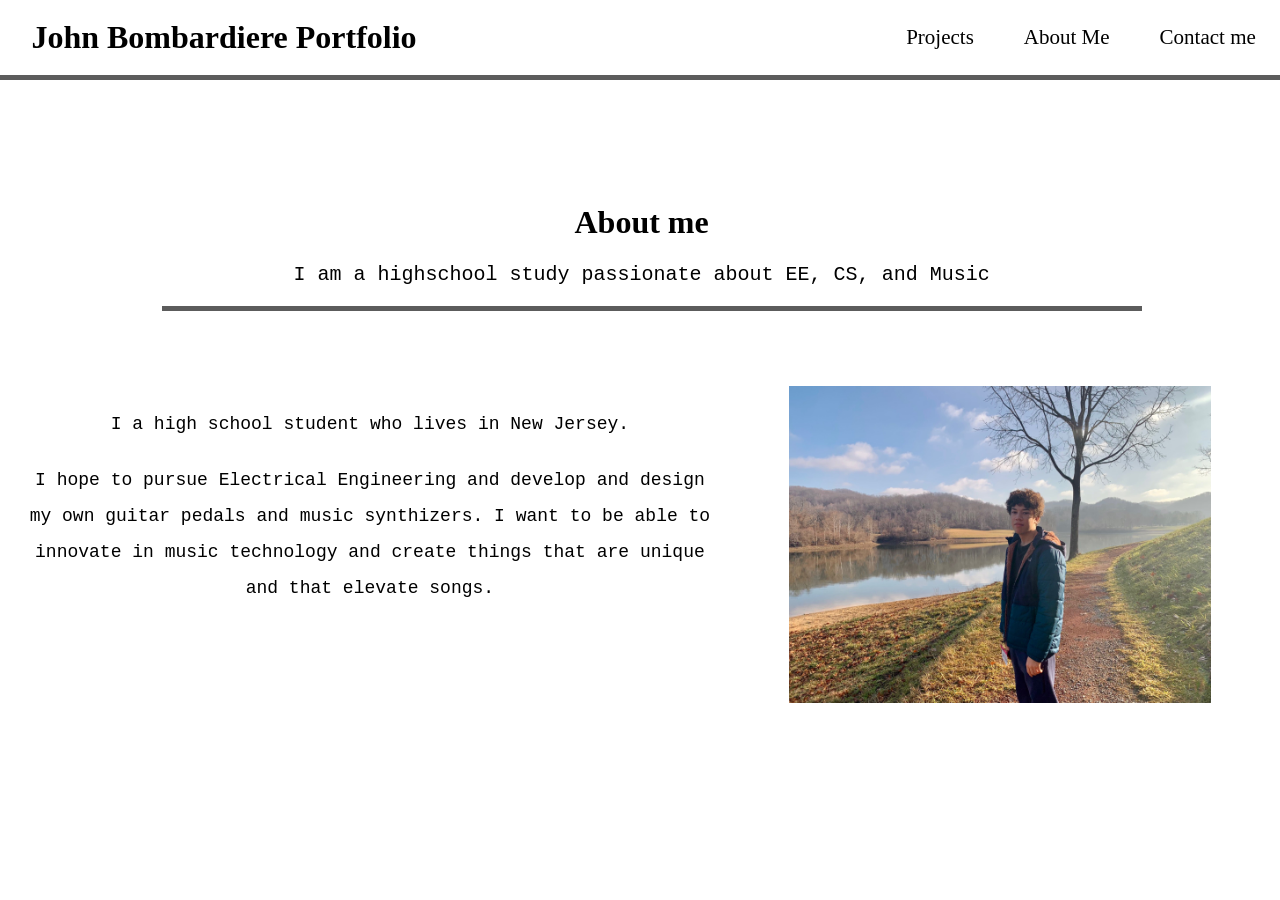
==== About.html @ 47466e91 "Add files via upload" ====
<!DOCTYPE html>
<head>
    <title> Engineering Portfolio - John Bombardiere</title>
    <link rel = "stylesheet" href="./top.css" type = "text/css">
    <link rel = "stylesheet" href="./stylePage.css" type = "text/css">
</head>

<body>
    <div id = "topBar">
        <div id = "topLeft">
        <h1  id = "top">
            <a id = "mainLink" href="index.html">John Bombardiere Portfolio</a>
        </h1>

        </div>
        <div id = "topRight">

            <a class = "topURL" href="Projects.html">Projects</a>
            <a class = "topURL" href="About.html">About Me</a>
            <a class = "topURL" href="Contact.html">Contact me</a>

        </div>
            
    </div>
    
    <div id = "topSpace"></div>

    <div class = "divSpace"></div>

    <div id = "pageHeader">
        <h1> About me</h1>

        <p>I am a highschool study passionate about EE, CS, and Music</p>

    </div>

    <div class = "divSpace"></div>

    <div class="mainDiv">
        <div class = "textDiv">
            <p class = "sideTxt">
                I a high school student who lives in New Jersey. 
            </p>
            <p class = "sideTxt">
                I hope to pursue Electrical Engineering and develop and design my own guitar pedals and music synthizers. 
                I want to be able to innovate in music technology and create things that are unique and that elevate songs.
            </p>
        </div>

        <div class = "sideDiv">
            <img src = "Images/PhotoOfMe1.jpg">
        </div>
    </div>
</body>
---- top.css ----
html, body{
    overflow-x: hidden;
    width: 100%;
}


h1{
    text-align: center;
    /*font-size: 34.5px;*/
    z-index: 20;
    white-space: nowrap;
}

#mainLink{
    color: black;
    text-decoration: none;
}

#topSpace{
    width: 100%;
    height: 100px;
}

#topBar{
    left: 0%;
    position: absolute;
    width: 100%;
    top: 0px;
    height: 75px;
    background: #ffff;
    z-index: 10;

    display: flex;
    justify-content: center;
    align-items: center;
    border-bottom: 5px solid #5c5c5c;
}

#topRight{
    position: absolute;
    z-index: 30;
    width: 35%;
    top: 0px;
    left: 65%;
    height: 75px;

    background: #ffffff;

    display: flex;
    justify-content: center;
    align-items: center;
}

#topLeft{
    position: absolute;
    z-index: 30;
    width: 35%;
    top: 0px;
    right: 65%;
    height: 75px;

    background: #ffffff;

    display: flex;
    justify-content: center;
    align-items: center;
}

.topURL{
    margin-left: 50px;
    color: black;
    font-size: 21px;
    text-decoration: none;
}
---- stylePage.css ----
h2{
    line-height: 10px;
    text-align: left;
    margin: 20px;

}

p{
    margin: 20px;
    text-align: left;
    font-size: 20px;
    font-family: 'Courier New', Courier, monospace;
    text-align: center;
}

.sideTxt, .subtitles{
    font-size: 18px;
    line-height: 10px;
    line-height: 2;
    font-family: 'Courier New', Courier, monospace;
    margin: 20px;
}

/*for projects fix later*/
img{

    position: relative;
    width: 33vw;
}

.imgSizeVerySmall{
    position: relative;
    width: 20vw;
}

.imgSizeSmall{
    position: relative;
    width: 25vw;
}

#pageHeader{
    left: 12%;

    padding-right: 20px;
    /*justify-content: space-between;
    text-align: center;  */
    border-bottom: 5px solid #5c5c5c;
    position: relative;
    width: 75%;
    height: 100%;
}

.divSpace{
    position: relative;
    height: 75px;
}

.textDiv{
    text-align: center;  
    justify-content: space-between;
    /*background-color: rgb(0, 255, 255);*/
    position: relative;
    width: 58%;
    min-height: 200px;
}

/*for images and subtitles*/
.sideDiv{
    display: flex;
    flex-direction: column;
    padding-right: 20px;
    align-items: center;

    /*justify-content: space-between;
    text-align: center;  */
    /*background-color: red;*/
    position: relative;
    /*left: 58%;*/
    left: 0px;
    
    width: 550px;
    height: auto;
}

.mainDiv{
    display: flex;
    text-align: center;
    position: relative;
    left: 0px;
    width: 100%;
    min-height: auto;
   /*background-color: rebeccapurple;*/
}
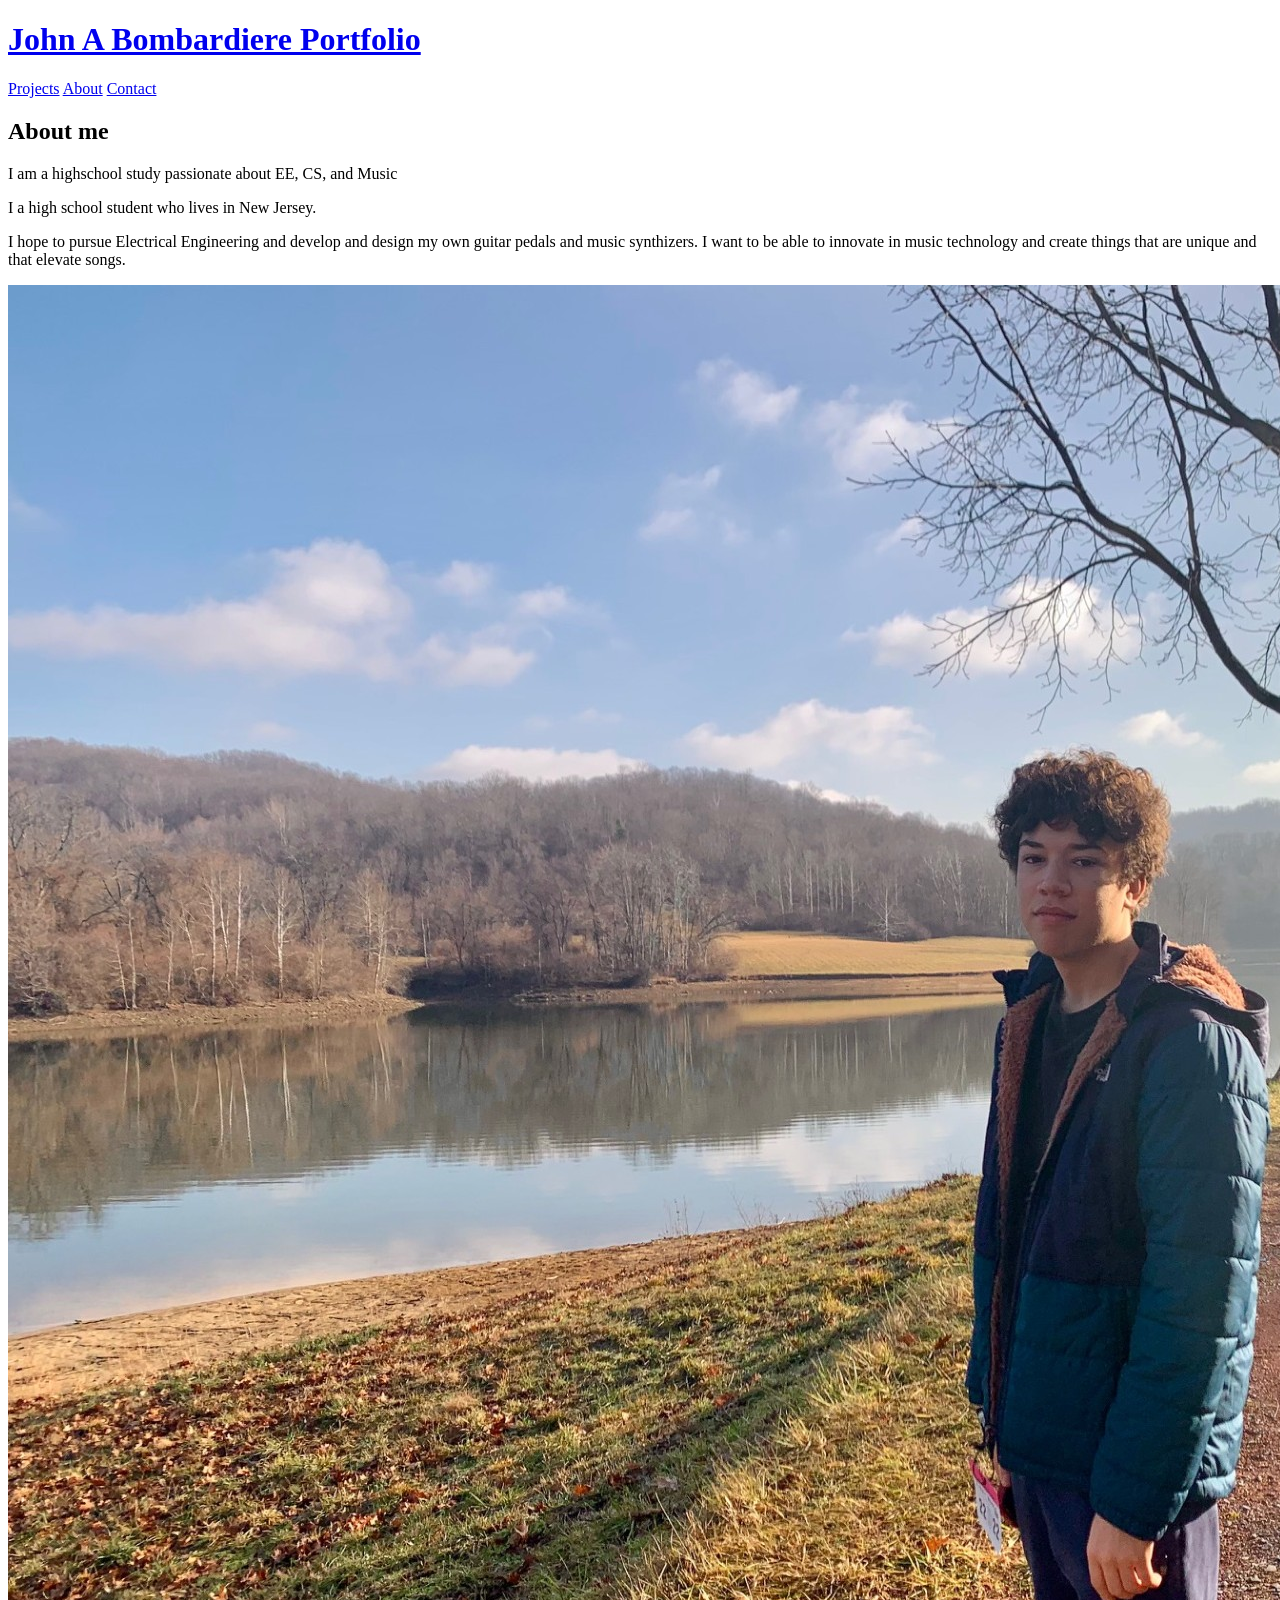
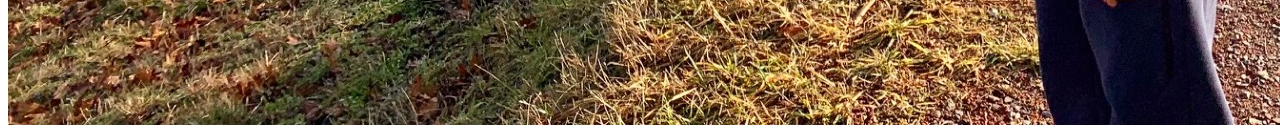
==== commit e99d858c: "Add files via upload" ====
--- a/About.html
+++ b/About.html
@@ -1,23 +1,23 @@
 <!DOCTYPE html>
 <head>
-    <title> Engineering Portfolio - John Bombardiere</title>
-    <link rel = "stylesheet" href="./top.css" type = "text/css">
-    <link rel = "stylesheet" href="./stylePage.css" type = "text/css">
+    <title> Engineering Portfolio - John A Bombardiere</title>
+    <link rel = "stylesheet" href="./styleSheet/top.css" type = "text/css">
+    <link rel = "stylesheet" href="./styleSheet/styleAbout.css" type = "text/css">
 </head>
 
 <body>
     <div id = "topBar">
         <div id = "topLeft">
         <h1  id = "top">
-            <a id = "mainLink" href="index.html">John Bombardiere Portfolio</a>
+            <a id = "mainLink" href="index.html">John A Bombardiere Portfolio</a>
         </h1>
 
         </div>
         <div id = "topRight">
 
             <a class = "topURL" href="Projects.html">Projects</a>
-            <a class = "topURL" href="About.html">About Me</a>
-            <a class = "topURL" href="Contact.html">Contact me</a>
+            <a class = "topURL" href="About.html">About</a>
+            <a class = "topURL" href="Contact.html">Contact</a>
 
         </div>
             
@@ -28,7 +28,7 @@
     <div class = "divSpace"></div>
 
     <div id = "pageHeader">
-        <h1> About me</h1>
+        <h2> About me</h2>
 
         <p>I am a highschool study passionate about EE, CS, and Music</p>
 
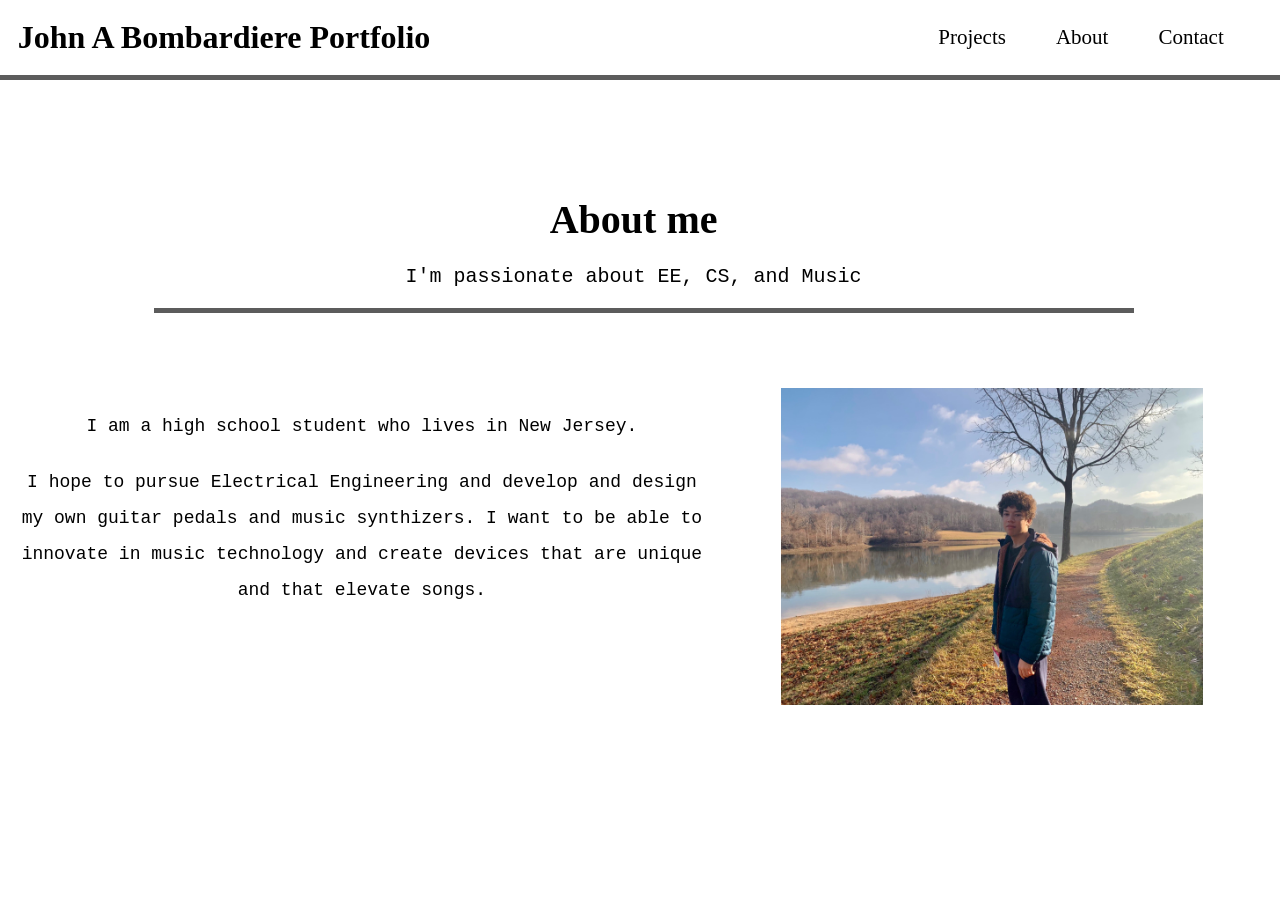
==== commit 4988521a: "Update About.html updated grammer and wording" ====
--- a/About.html
+++ b/About.html
@@ -30,7 +30,7 @@
     <div id = "pageHeader">
         <h2> About me</h2>
 
-        <p>I am a highschool study passionate about EE, CS, and Music</p>
+        <p>I'm passionate about EE, CS, and Music</p>
 
     </div>
 
@@ -39,11 +39,11 @@
     <div class="mainDiv">
         <div class = "textDiv">
             <p class = "sideTxt">
-                I a high school student who lives in New Jersey. 
+                I am a high school student who lives in New Jersey. 
             </p>
             <p class = "sideTxt">
                 I hope to pursue Electrical Engineering and develop and design my own guitar pedals and music synthizers. 
-                I want to be able to innovate in music technology and create things that are unique and that elevate songs.
+                I want to be able to innovate in music technology and create devices that are unique and that elevate songs.
             </p>
         </div>
 
@@ -51,4 +51,4 @@
             <img src = "Images/PhotoOfMe1.jpg">
         </div>
     </div>
-</body>+</body>
--- a/styleSheet/top.css
+++ b/styleSheet/top.css
@@ -0,0 +1,139 @@
+html, body{
+
+    overflow-x: hidden;
+    margin: 0;
+    padding: 0;
+    width: 100%;
+}
+
+h1{
+    text-align: center;
+    /*font-size: 34.5px;*/
+    z-index: 20;
+    white-space: nowrap;
+}
+
+#mainLink{
+    color: black;
+    text-decoration: none;
+}
+
+#topSpace{
+    width: 100%;
+    height: 100px;
+}
+
+#topBar{
+    left: 0%;
+    position: absolute;
+    width: 100%;
+    top: 0px; /*0px*/
+    height: 75px; /*75px*/
+    background: #ffff;
+    z-index: 10;
+
+    display: flex;
+    justify-content: center;
+    align-items: center;
+    border-bottom: 5px solid #5c5c5c;
+}
+
+#topRight{
+    position: absolute;
+    z-index: 30;
+    width: 35%;
+    top: 0px;
+    left: 65%;
+    height: 75px;
+
+    background: #ffffff;
+
+    display: flex;
+    justify-content: center;
+    align-items: center;
+}
+
+#topLeft{
+    position: absolute;
+    z-index: 30;
+    width: 35%;
+    top: 0px;
+    right: 65%;
+    height: 75px;
+
+    background: #ffffff;
+
+    display: flex;
+    justify-content: center;
+    align-items: center;
+}
+
+.topURL{
+    margin-left: 50px;
+    color: black;
+    font-size: 21px;
+    text-decoration: none;
+}
+
+
+@media (max-width: 992px) {
+    #topBar{
+        left: 0%;
+        position: absolute;
+        width: 100%;
+        top: 0px; /*0px*/
+        height: 120px; /*75px*/
+        background: #ffff;
+        z-index: 10;
+
+        display: flex;
+        justify-content: center;
+        align-items: center;
+        border-bottom: 10px solid #5c5c5c;
+    }
+
+    #topRight{
+        position: absolute;
+        z-index: 30;
+        width: 35%;
+        top: 0px;
+        left: 60%;
+        height: 120px;
+
+        background: #ffffff;
+
+        display: flex;
+        flex-direction: row;
+        gap: 20px;
+        justify-content: center;
+        align-items: center;
+    }
+
+    #topLeft{
+        position: absolute;
+        z-index: 30;
+        width: 35%;
+        top: 0px;
+        right: 65%;
+        height: 120px;
+
+        background: #ffffff;
+
+        display: flex;
+        justify-content: center;
+        align-items: center;
+    }
+    .topURL{
+        margin-left: 20px;
+        color: black;
+        font-size: 35px;
+        text-decoration: none;
+    }
+    #mainLink{
+        position: relative;
+        left: 20%;
+        color: black;
+        text-decoration: none;
+        font-size: 40px;
+    }
+}
--- a/styleSheet/styleAbout.css
+++ b/styleSheet/styleAbout.css
@@ -0,0 +1,118 @@
+
+h2{
+    line-height: 50px;
+    font-size: 40px;
+    text-align: center;
+    margin: 20px;
+
+}
+
+p{
+    margin: 20px;
+    text-align: left;
+    font-size: 20px;
+    font-family: 'Courier New', Courier, monospace;
+    text-align: center;
+}
+
+.sideTxt, .subtitles{
+    font-size: 18px;
+    line-height: 10px;
+    line-height: 2;
+    font-family: 'Courier New', Courier, monospace;
+    margin: 20px;
+}
+
+/*for projects fix later*/
+img{
+
+    position: relative;
+    width: 33vw;
+}
+
+.imgSizeVerySmall{
+    position: relative;
+    width: 20vw;
+}
+
+.imgSizeSmall{
+    position: relative;
+    width: 25vw;
+}
+
+#pageHeader{
+    left: 12%;
+
+    padding-right: 20px;
+    /*justify-content: space-between;
+    text-align: center;  */
+    border-bottom: 5px solid #5c5c5c;
+    position: relative;
+    width: 75%;
+    height: 100%;
+}
+
+.divSpace{
+    position: relative;
+    height: 75px;
+}
+
+.textDiv{
+    text-align: center;  
+    justify-content: space-between;
+    /*background-color: rgb(0, 255, 255);*/
+    position: relative;
+    width: 58%;
+    min-height: 200px;
+}
+
+/*for images and subtitles*/
+.sideDiv{
+    display: flex;
+    flex-direction: column;
+    padding-right: 20px;
+    align-items: center;
+
+    /*justify-content: space-between;
+    text-align: center;  */
+    /*background-color: red;*/
+    position: relative;
+    /*left: 58%;*/
+    left: 0px;
+    
+    width: 550px;
+    height: auto;
+}
+
+.mainDiv{
+    display: flex;
+    text-align: center;
+    position: relative;
+    left: 0px;
+    width: 100%;
+    min-height: auto;
+   /*background-color: rebeccapurple;*/
+}
+
+@media (max-width: 992px){
+    p{
+        font-size: 30px;
+    }
+
+    #pageHeader{
+        border-bottom: 10px solid #5c5c5c;
+    }
+    .sideTxt, .subtitles{
+        font-size: 30px;
+        line-height: 10px;
+        line-height: 2;
+        font-family: 'Courier New', Courier, monospace;
+        margin: 20px;
+    }
+    h2{
+        line-height: 80px;
+        font-size: 50px;
+        text-align: center;
+        margin: 20px;
+    }
+}
